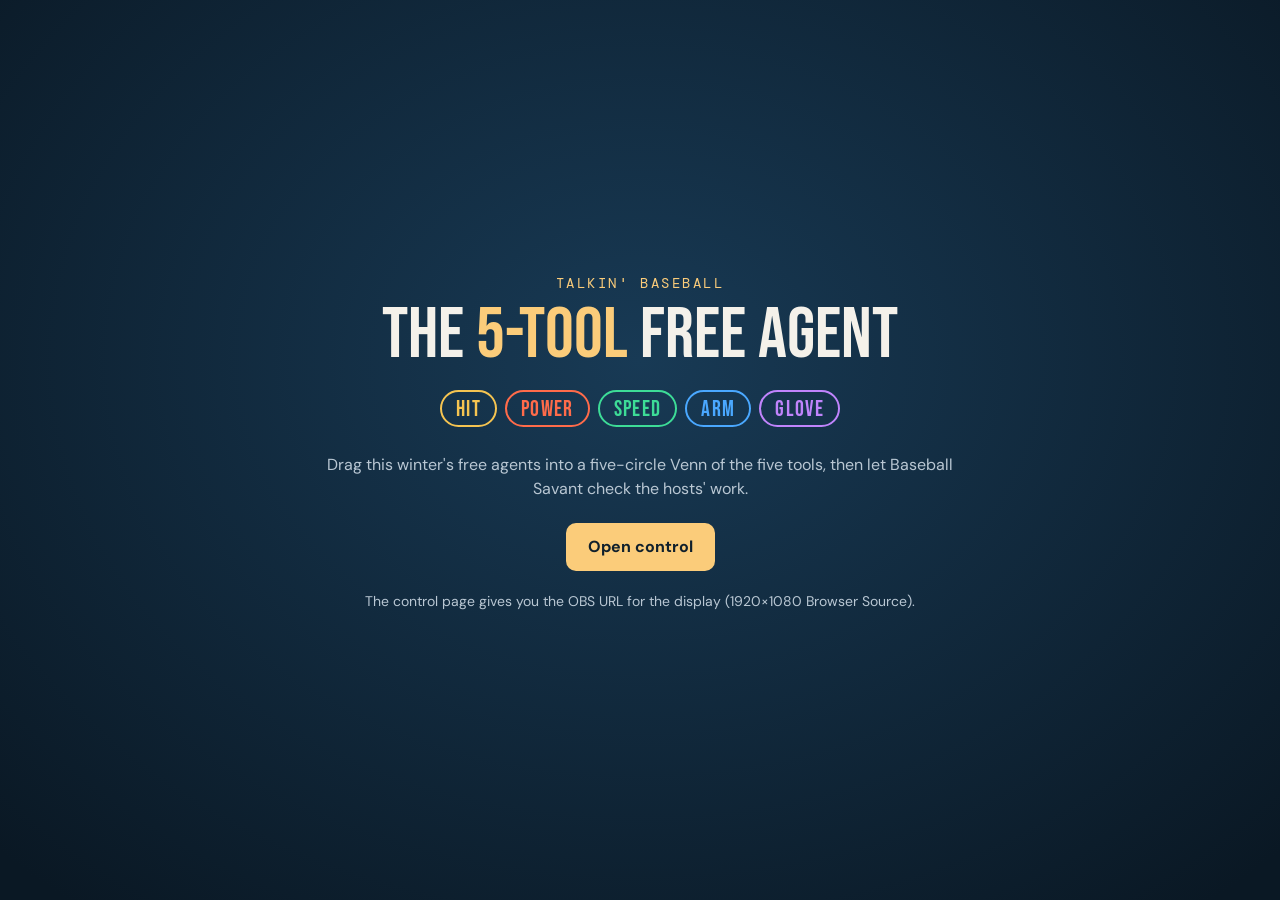
==== index.html @ 35e4c1f9 "5-Tool Free Agent: Venn drag-and-drop segment with control + OBS display Co-Authored-By: Claude Opus" ====
<!doctype html>
<html lang="en">
<head>
<meta charset="utf-8">
<meta name="viewport" content="width=device-width, initial-scale=1">
<title>5-Tool Free Agent</title>
<link rel="preconnect" href="https://fonts.googleapis.com">
<link href="https://fonts.googleapis.com/css2?family=Bebas+Neue&family=DM+Mono&family=DM+Sans:wght@400;700&display=swap" rel="stylesheet">
<style>
  body { margin: 0; min-height: 100vh; display: grid; place-items: center; padding: 16px; box-sizing: border-box;
    background: radial-gradient(900px 700px at 50% 40%, #183a55, #0a1824); color: #f4f1ea; font: 16px/1.5 'DM Sans', sans-serif; }
  main { max-width: 640px; text-align: center; }
  .k { font: 14px 'DM Mono', monospace; letter-spacing: .18em; color: #fbcc7a; }
  h1 { font: 72px/1 'Bebas Neue', sans-serif; font-weight: 400; margin: 8px 0 12px; }
  h1 b { color: #fbcc7a; font-weight: 400; }
  .tools { display: flex; gap: 8px; justify-content: center; flex-wrap: wrap; margin: 18px 0 26px; }
  .tools span { font: 22px/1 'Bebas Neue', sans-serif; letter-spacing: .06em; padding: 7px 14px 4px; border-radius: 30px; border: 2px solid; }
  a.btn { display: inline-block; margin: 6px; padding: 12px 22px; border-radius: 10px; background: #fbcc7a; color: #10202c; font-weight: 700; text-decoration: none; }
  a.btn.alt { background: #1b3a52; color: #f4f1ea; border: 1px solid rgba(255,255,255,.2); }
  p { color: #b9c7d3; }
</style>
</head>
<body>
<main>
  <div class="k">TALKIN' BASEBALL</div>
  <h1>THE <b>5-TOOL</b> FREE AGENT</h1>
  <div class="tools">
    <span style="color:#f5c451">HIT</span><span style="color:#ff6b4a">POWER</span><span style="color:#3ddc97">SPEED</span><span style="color:#4aa8ff">ARM</span><span style="color:#c084fc">GLOVE</span>
  </div>
  <p>Drag this winter's free agents into a five-circle Venn of the five tools, then let Baseball Savant check the hosts' work.</p>
  <a class="btn" href="control.html">Open control</a>
  <p style="font-size:14px">The control page gives you the OBS URL for the display (1920×1080 Browser Source).</p>
</main>
</body>
</html>
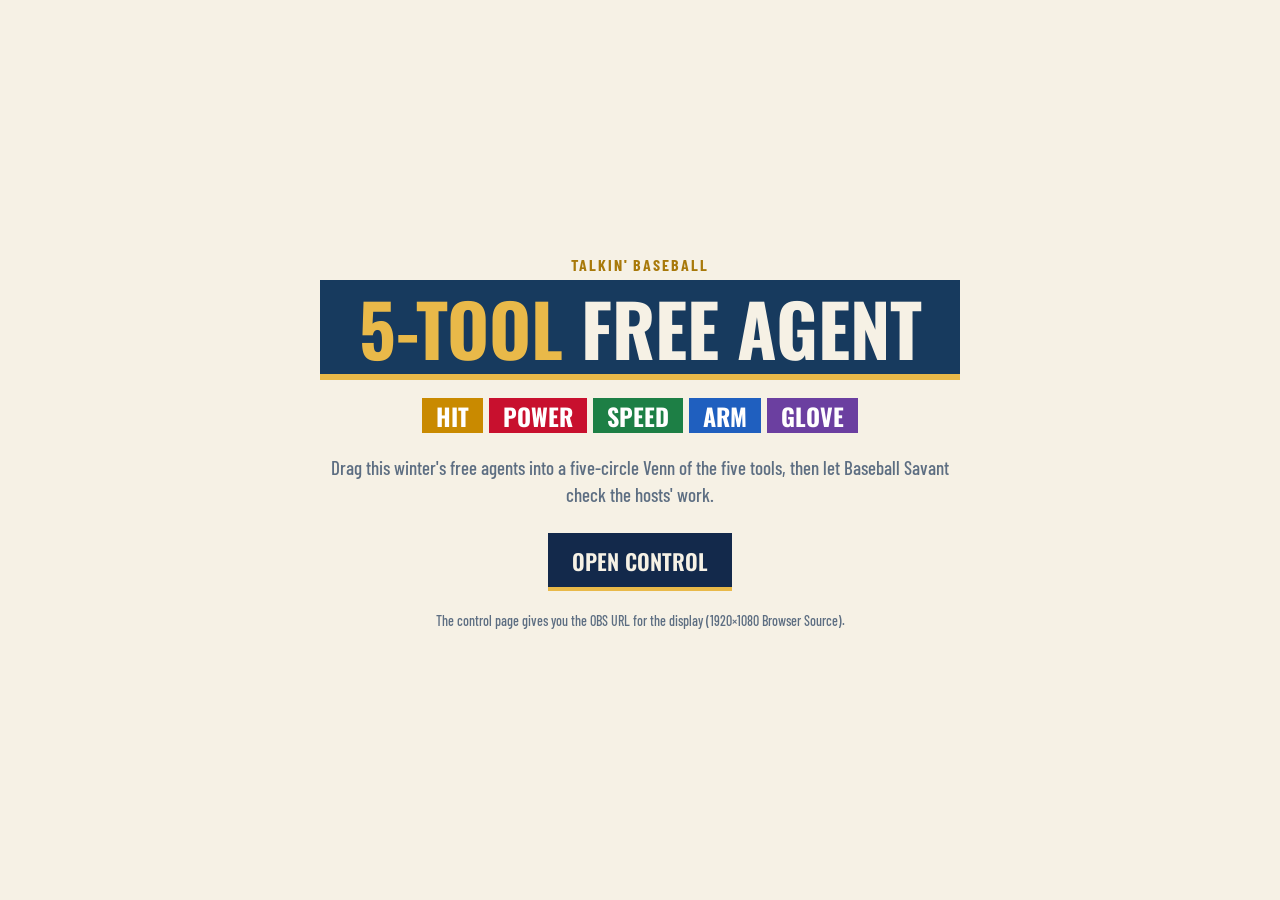
==== commit 93daf9fa: "Restyle to the Talkin' Baseball show package and fit between the host cams Cream paper / navy / Oswa" ====
--- a/index.html
+++ b/index.html
@@ -5,27 +5,26 @@
 <meta name="viewport" content="width=device-width, initial-scale=1">
 <title>5-Tool Free Agent</title>
 <link rel="preconnect" href="https://fonts.googleapis.com">
-<link href="https://fonts.googleapis.com/css2?family=Bebas+Neue&family=DM+Mono&family=DM+Sans:wght@400;700&display=swap" rel="stylesheet">
+<link href="https://fonts.googleapis.com/css2?family=Oswald:wght@500;600;700&family=Barlow+Condensed:ital,wght@0,500;0,600;0,700;1,500&display=swap" rel="stylesheet">
 <style>
   body { margin: 0; min-height: 100vh; display: grid; place-items: center; padding: 16px; box-sizing: border-box;
-    background: radial-gradient(900px 700px at 50% 40%, #183a55, #0a1824); color: #f4f1ea; font: 16px/1.5 'DM Sans', sans-serif; }
+    background: #f6f1e5; color: #13294b; font: 500 19px/1.4 'Barlow Condensed', sans-serif; }
   main { max-width: 640px; text-align: center; }
-  .k { font: 14px 'DM Mono', monospace; letter-spacing: .18em; color: #fbcc7a; }
-  h1 { font: 72px/1 'Bebas Neue', sans-serif; font-weight: 400; margin: 8px 0 12px; }
-  h1 b { color: #fbcc7a; font-weight: 400; }
-  .tools { display: flex; gap: 8px; justify-content: center; flex-wrap: wrap; margin: 18px 0 26px; }
-  .tools span { font: 22px/1 'Bebas Neue', sans-serif; letter-spacing: .06em; padding: 7px 14px 4px; border-radius: 30px; border: 2px solid; }
-  a.btn { display: inline-block; margin: 6px; padding: 12px 22px; border-radius: 10px; background: #fbcc7a; color: #10202c; font-weight: 700; text-decoration: none; }
-  a.btn.alt { background: #1b3a52; color: #f4f1ea; border: 1px solid rgba(255,255,255,.2); }
-  p { color: #b9c7d3; }
+  .k { font: 700 16px 'Barlow Condensed', sans-serif; letter-spacing: .12em; color: #a8790a; }
+  h1 { font: 700 72px/1 'Oswald', sans-serif; text-transform: uppercase; margin: 6px 0 14px; background: #173a5e; color: #f6f1e5; padding: 12px 20px 10px; border-bottom: 6px solid #e9b949; }
+  h1 b { color: #e9b949; }
+  .tools { display: flex; gap: 6px; justify-content: center; flex-wrap: wrap; margin: 18px 0 22px; }
+  .tools span { font: 700 24px/1 'Oswald', sans-serif; padding: 6px 14px 5px; color: #fff; }
+  a.btn { display: inline-block; margin: 6px; padding: 12px 24px 10px; background: #13294b; color: #f6f1e5; font: 600 22px 'Oswald', sans-serif; text-transform: uppercase; text-decoration: none; border-bottom: 4px solid #e9b949; }
+  p { color: #5d6e82; }
 </style>
 </head>
 <body>
 <main>
   <div class="k">TALKIN' BASEBALL</div>
-  <h1>THE <b>5-TOOL</b> FREE AGENT</h1>
+  <h1><b>5-Tool</b> Free Agent</h1>
   <div class="tools">
-    <span style="color:#f5c451">HIT</span><span style="color:#ff6b4a">POWER</span><span style="color:#3ddc97">SPEED</span><span style="color:#4aa8ff">ARM</span><span style="color:#c084fc">GLOVE</span>
+    <span style="background:#c98a00">HIT</span><span style="background:#c8102e">POWER</span><span style="background:#1d7f45">SPEED</span><span style="background:#1f5fbf">ARM</span><span style="background:#6b3fa0">GLOVE</span>
   </div>
   <p>Drag this winter's free agents into a five-circle Venn of the five tools, then let Baseball Savant check the hosts' work.</p>
   <a class="btn" href="control.html">Open control</a>
